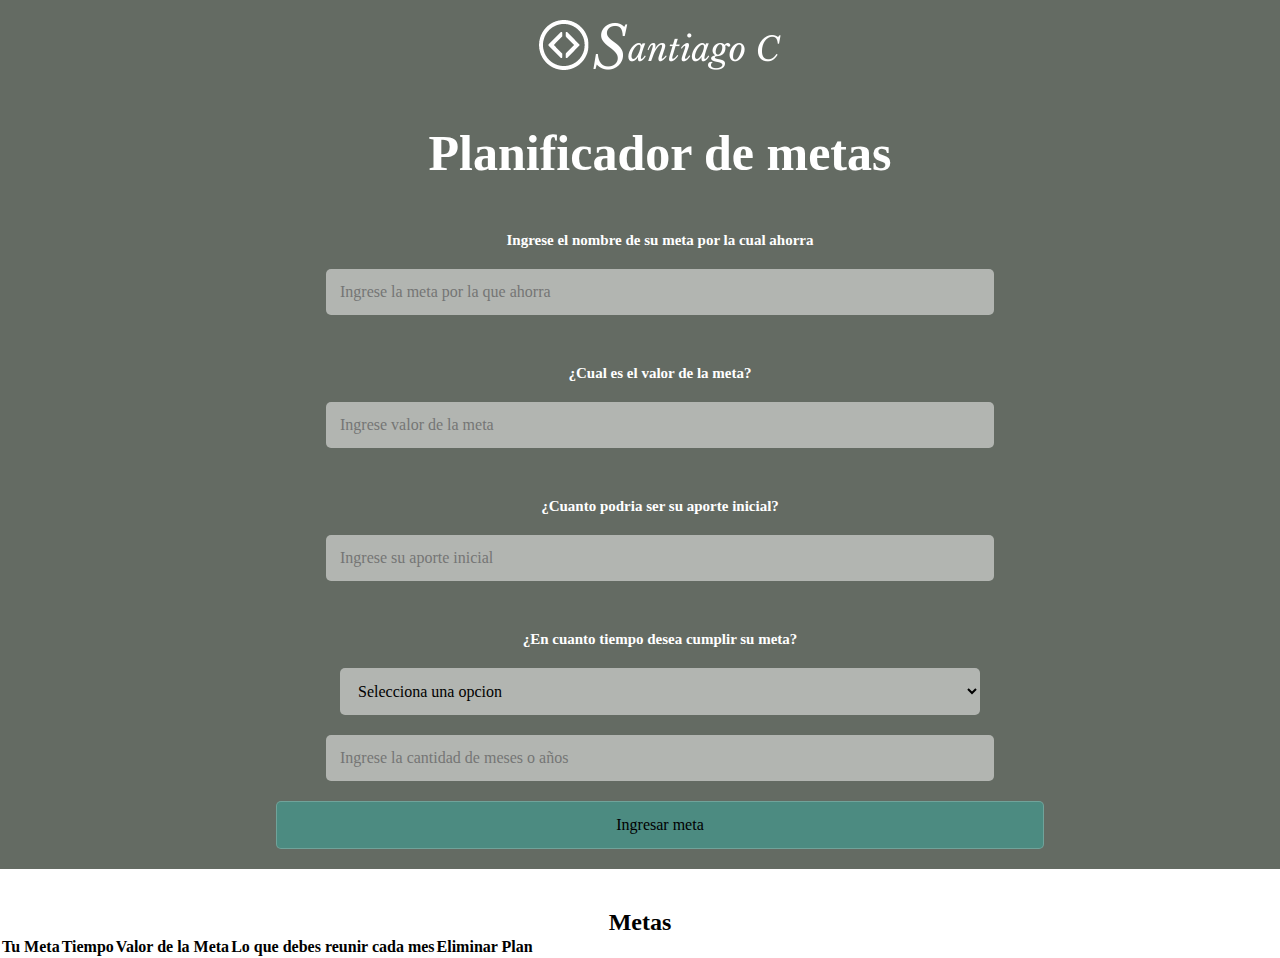
==== index.html @ 97ff27f8 "Archivos principales" ====
<!DOCTYPE html>
<html lang="en" dir="ltr">

<head>
    <meta charset="utf-8">
    <title>Calcular Ahorro</title>
    <link href="https://cdn.jsdelivr.net/npm/bootstrap@5.1.3/dist/css/bootstrap.min.css" rel="stylesheet" integrity="sha384-1BmE4kWBq78iYhFldvKuhfTAU6auU8tT94WrHftjDbrCEXSU1oBoqyl2QvZ6jIW3" crossorigin="anonymous">
    <link rel="stylesheet" href="style.css">
</head>

<body>
    <form id="form-M">
        <div class="container-all">
            <div class="logo">
                <img src="./capturas-img/S.png" alt="">
            </div>
            <div class="title">
                <h1>Planificador de metas</h1>
            </div>
            <h2 id="h">Ingrese el nombre de su meta por la cual ahorra</h2>
            <input class="input" id="meta-aho" type="text" placeholder="Ingrese la meta por la que ahorra" autofocus required>
            <h2 id="h">¿Cual es el valor de la meta?</h2>
            <input class="input" id="value-meta" type="number" placeholder="Ingrese valor de la meta" required>
            <h2 id="h">¿Cuanto podria ser su aporte inicial?</h2>
            <input class="input" id="value-initial" placeholder="Ingrese su aporte inicial" required>
            <h2 id="h">¿En cuanto tiempo desea cumplir su meta?</h2>
            <select class="input" id="time-how" class="time-meta">
                <option value="" disabled selected>Selecciona una opcion</option>
                <option value="Años">Años</option>
                <option value="Meses">Meses</option>
            </select>
            <input class="input" id="time-value" type="number" placeholder="Ingrese la cantidad de meses o años" required>

            <button id="button" type="submit">Ingresar meta</button>
        </div>
    </form>

    <div class="container-table">
        <h2 id="metas"><strong>Metas</strong></h2>
        <table class="table table-striped">
            <thead>
                <tr>
                    <th id="col" scope="col">Tu Meta</th>
                    <th id="col" scope="col">Tiempo</th>
                    <th id="col" scope="col">Valor de la Meta</th>
                    <th id="col" scope="col">Lo que debes reunir cada mes</th>
                    <th id="col" scope="col">Eliminar Plan</th>
                </tr>
            </thead>
            <tbody id="tbody">
                <tr>
                </tr>
            </tbody>
        </table>

    </div>
    <script src="functions.js"></script>
</body>

</html>
---- style.css ----
*{
    margin: 0;
    padding: 0;
    font-family: serif;
}

form {
    width: 100%;
    height: auto;
    padding: 20px;
    text-align: center;
    margin-top: 60px;
    margin: auto;
    background: #646B63;
}

.input {
    width: 50%;
    padding: 14px;
    font-size: 16px;
    margin-top: 20px;
    background: rgba(255, 255, 255, 0.5);
    border-style: none;
    border-radius: 5px;
    outline: 0px;
}

#button {
    width: 60%;
    padding: 14px;
    font-size: 16px;
    margin-top: 20px;
    background: rgba(23, 214, 200, 0.3);
    border-style: none;
    border: 1px solid rgba(255, 255, 255, 0.2);
    border-radius: 5px;
    outline: 0px;
}

h1 {
    font-size: 50px;
    color: #fff;
    text-align: center;
    padding-top: 50px;
}

.title {
    text-align: center;
}


#h {
    font-size: 15px;
    color: #fff;
    text-align: center;
    padding-top: 50px;
}

#metas {
    text-align: center;
    margin-top: 40px;
}

tr {
    text-align: center;
}

input[type=number]::-webkit-inner-spin-button,
input[type=number]::-webkit-outer-spin-button {
  -webkit-appearance: none;
  margin: 0;
}

#button:hover {
    color: #fff;
    background: blue;
}

#paragraph-p {
    font-size: 12px;
    color: blue;
}
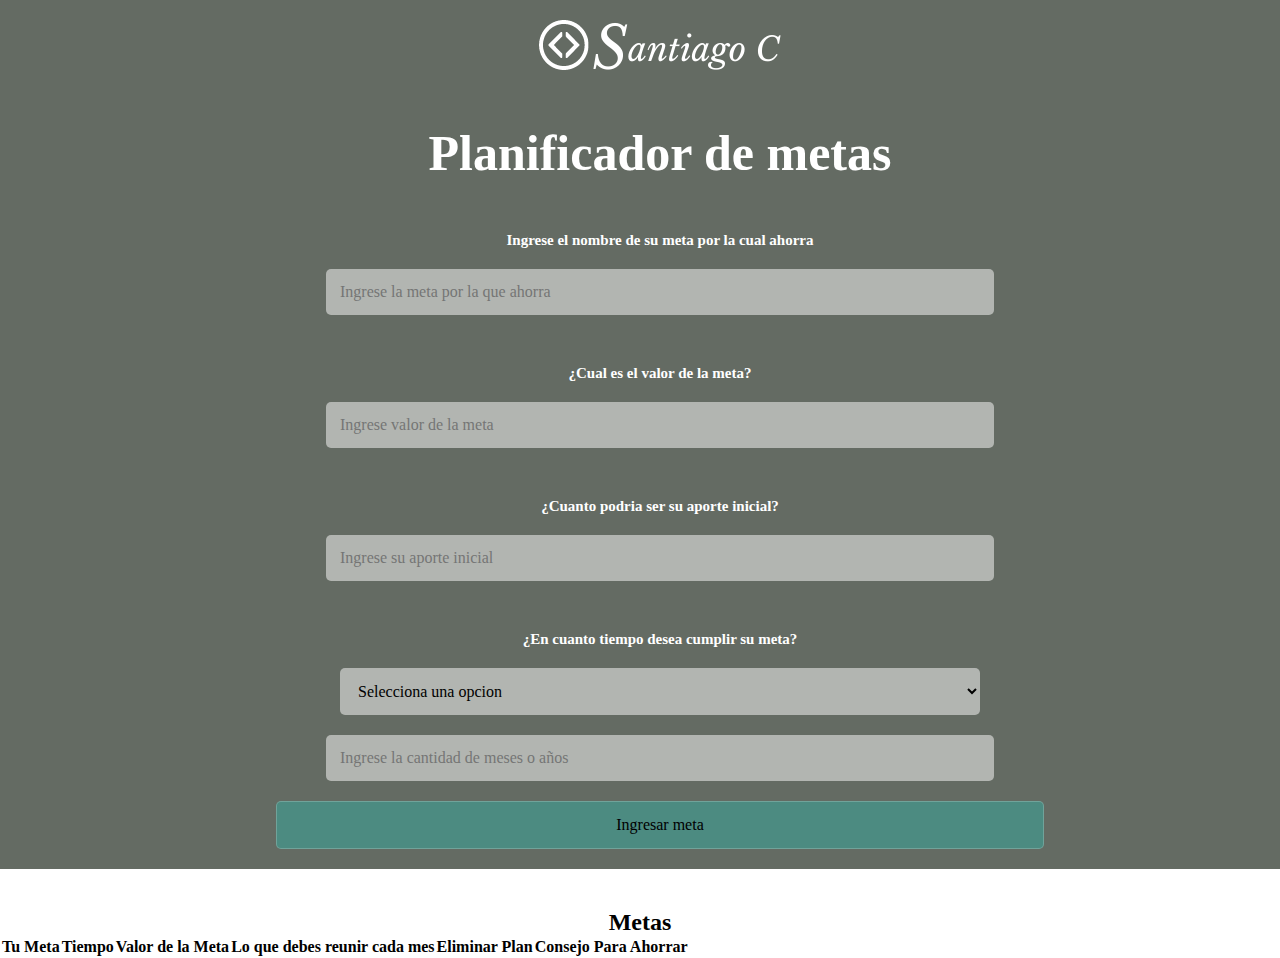
==== commit 7bf551d4: "Se agrego funcioanidad de calcular perdida por año" ====
--- a/index.html
+++ b/index.html
@@ -4,11 +4,12 @@
 <head>
     <meta charset="utf-8">
     <title>Calcular Ahorro</title>
+    <link rel="stylesheet" href="https://use.fontawesome.com/releases/v5.5.0/css/all.css">
     <link href="https://cdn.jsdelivr.net/npm/bootstrap@5.1.3/dist/css/bootstrap.min.css" rel="stylesheet" integrity="sha384-1BmE4kWBq78iYhFldvKuhfTAU6auU8tT94WrHftjDbrCEXSU1oBoqyl2QvZ6jIW3" crossorigin="anonymous">
     <link rel="stylesheet" href="style.css">
 </head>
 
-<body>
+<body id="body">
     <form id="form-M">
         <div class="container-all">
             <div class="logo">
@@ -45,6 +46,7 @@
                     <th id="col" scope="col">Valor de la Meta</th>
                     <th id="col" scope="col">Lo que debes reunir cada mes</th>
                     <th id="col" scope="col">Eliminar Plan</th>
+                    <th id="col" scope="col">Consejo Para Ahorrar</th>
                 </tr>
             </thead>
             <tbody id="tbody">
@@ -54,7 +56,9 @@
         </table>
 
     </div>
-    <script src="functions.js"></script>
+</div>
+
+    <script src="app.js"></script>
 </body>
 
 </html>
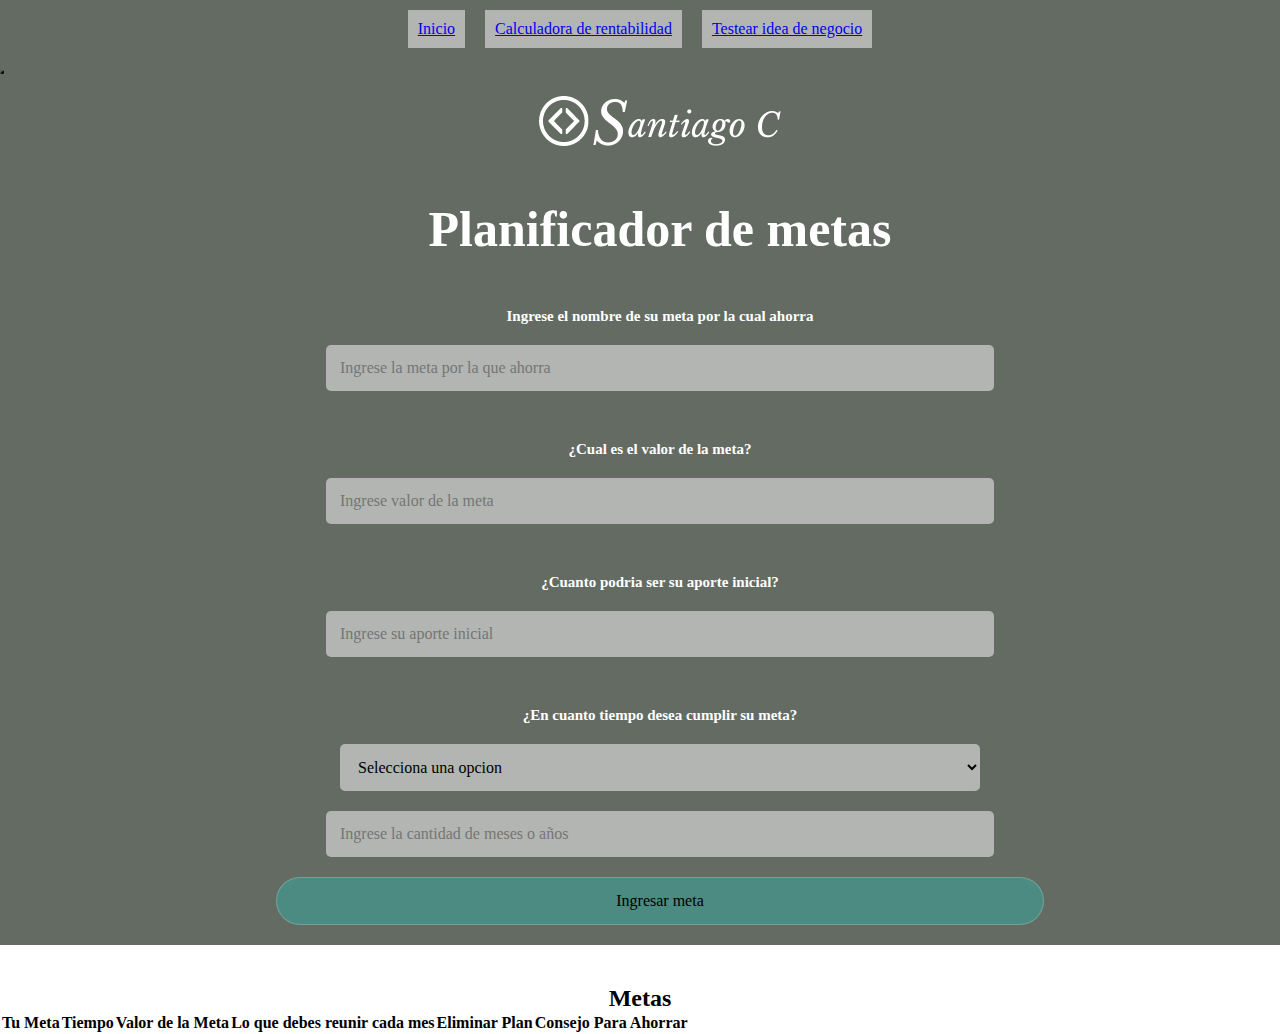
==== commit e8343319: "Se añadio la navegacion con bootstrap y estilos a css" ====
--- a/index.html
+++ b/index.html
@@ -9,7 +9,21 @@
     <link rel="stylesheet" href="style.css">
 </head>
 
-<body id="body">
+<body id="bodyT">
+    <div class="collapse" id="navbarToggleExternalContent">
+        <div id="btn-nav" class="p-4">
+            <a id="btn-b" class="btn btn-primary text-white h4" href="index.html">Inicio</a>
+            <a id="btn-b" class="btn btn-primary text-white h4" href="rent.html">Calculadora de rentabilidad</a>
+            <a id="btn-b" class="btn btn-primary text-white h4" href="#">Testear idea de negocio</a>
+        </div>
+    </div>
+    <nav id="nav-btn" class="navbar navbar-dark bg-grey">
+        <div class="container-fluid">
+            <button class="navbar-toggler" type="button" data-bs-toggle="collapse" data-bs-target="#navbarToggleExternalContent" aria-controls="navbarToggleExternalContent" aria-expanded="false" aria-label="Toggle navigation">
+                <span class="navbar-toggler-icon"></span>
+            </button>
+        </div>
+    </nav>
     <form id="form-M">
         <div class="container-all">
             <div class="logo">
@@ -56,8 +70,9 @@
         </table>
 
     </div>
-</div>
-
+    </div>
+    <script src="https://cdn.jsdelivr.net/npm/@popperjs/core@2.10.2/dist/umd/popper.min.js" integrity="sha384-7+zCNj/IqJ95wo16oMtfsKbZ9ccEh31eOz1HGyDuCQ6wgnyJNSYdrPa03rtR1zdB" crossorigin="anonymous"></script>
+    <script src="https://cdn.jsdelivr.net/npm/bootstrap@5.1.3/dist/js/bootstrap.min.js" integrity="sha384-QJHtvGhmr9XOIpI6YVutG+2QOK9T+ZnN4kzFN1RtK3zEFEIsxhlmWl5/YESvpZ13" crossorigin="anonymous"></script>
     <script src="app.js"></script>
 </body>
 
--- a/style.css
+++ b/style.css
@@ -1,7 +1,31 @@
-*{
+* {
     margin: 0;
     padding: 0;
     font-family: serif;
+}
+
+#body {
+    background-color: #646B63;
+}
+
+nav {
+    background-color: #646B63;
+}
+
+#btn-nav {
+    background-color: #646B63;
+}
+
+
+#btn-nav {
+  display: flex;
+  justify-content: center;
+}
+#btn-b {
+  padding: 10px;
+  margin: 10px;
+  background-color: rgba(255, 255, 255, 0.5);
+  border-color: rgba(255, 255, 255, 0.5);
 }
 
 form {
@@ -33,8 +57,12 @@
     background: rgba(23, 214, 200, 0.3);
     border-style: none;
     border: 1px solid rgba(255, 255, 255, 0.2);
-    border-radius: 5px;
+    border-radius: 30px;
     outline: 0px;
+}
+
+button[type=button] {
+    border-radius: 30px;
 }
 
 h1 {
@@ -48,7 +76,6 @@
     text-align: center;
 }
 
-
 #h {
     font-size: 15px;
     color: #fff;
@@ -56,6 +83,13 @@
     padding-top: 50px;
 }
 
+#b {
+    font-size: 35px;
+    color: #fff;
+    text-align: center;
+    padding-top: 50px;
+}
+
 #metas {
     text-align: center;
     margin-top: 40px;
@@ -67,8 +101,8 @@
 
 input[type=number]::-webkit-inner-spin-button,
 input[type=number]::-webkit-outer-spin-button {
-  -webkit-appearance: none;
-  margin: 0;
+    -webkit-appearance: none;
+    margin: 0;
 }
 
 #button:hover {
@@ -80,3 +114,168 @@
     font-size: 12px;
     color: blue;
 }
+
+.btn1 {
+    background-color: rgba(23, 214, 200, 0.3);
+    font-size: 25px;
+    color: white;
+    padding: 15px 25px;
+    text-decoration: none;
+    border-radius: 30px;
+}
+
+.btn1:hover {
+    color: black;
+    background-color: rgba(23, 214, 200, 0.5);
+}
+
+.container-button_rent {
+    margin-bottom: 50px;
+}
+
+#form-E {
+    height: 100%;
+}
+
+.overlay {
+    background: rgba(0, 0, 0, .3);
+    position: fixed;
+    top: 0;
+    bottom: 0;
+    left: 0;
+    right: 0;
+    align-items: center;
+    justify-content: center;
+    display: flex;
+    visibility: hidden;
+}
+
+.overlay.active {
+    visibility: visible;
+}
+
+.popup {
+    background: #F8F8F8;
+    box-shadow: 0px 0px 5px 0px rgba(0, 0, 0, 0.3);
+    border-radius: 3px;
+    font-family: 'Montserrat', sans-serif;
+    padding: 20px;
+    text-align: center;
+    width: 600px;
+    transition: .3s ease all;
+    transform: scale(0.7);
+    opacity: 0;
+}
+
+.btn-cerrar-popup {
+    font-size: 16px;
+    line-height: 16px;
+    display: block;
+    text-align: right;
+    transition: .3s ease all;
+    color: #BBBBBB;
+}
+
+.popup .btn-cerrar-popup:hover {
+    color: #000;
+}
+
+.popup h3 {
+    font-size: 36px;
+    font-weight: 600;
+    margin-bottom: 10px;
+    opacity: 0;
+}
+
+.popup h4 {
+    font-size: 26px;
+    font-weight: 300;
+    margin-bottom: 40px;
+    opacity: 0;
+}
+
+.popup form .contenedor-inputs {
+    opacity: 0;
+}
+
+.popup form .contenedor-inputs input {
+    width: 100%;
+    margin-bottom: 20px;
+    height: 52px;
+    font-size: 18px;
+    line-height: 52px;
+    text-align: center;
+    border: 1px solid #BBBBBB;
+}
+
+.btn-submit {
+    padding: 0 20px;
+    height: 40px;
+    line-height: 40px;
+    border: none;
+    color: #fff;
+    background: #5E7DE3;
+    border-radius: 3px;
+    font-family: 'Montserrat', sans-serif;
+    font-size: 16px;
+    cursor: pointer;
+    transition: .3s ease all;
+}
+
+.popup form .btn-submit:hover {
+    background: rgba(94, 125, 227, .9);
+}
+
+/* ------------------------- */
+/* ANIMACIONES */
+/* ------------------------- */
+.popup.active {
+    transform: scale(1);
+    opacity: 1;
+}
+
+.popup.active h3 {
+    animation: entradaTitulo .8s ease .5s forwards;
+}
+
+.popup.active h4 {
+    animation: entradaSubtitulo .8s ease .5s forwards;
+}
+
+.popup.active .contenedor-inputs {
+    animation: entradaInputs 1s linear 1s forwards;
+}
+
+@keyframes entradaTitulo {
+    from {
+        opacity: 0;
+        transform: translateY(-25px);
+    }
+
+    to {
+        transform: translateY(0);
+        opacity: 1;
+    }
+}
+
+@keyframes entradaSubtitulo {
+    from {
+        opacity: 0;
+        transform: translateY(25px);
+    }
+
+    to {
+        transform: translateY(0);
+        opacity: 1;
+    }
+}
+
+@keyframes entradaInputs {
+    from {
+        opacity: 0;
+    }
+
+    to {
+        opacity: 1;
+    }
+}
